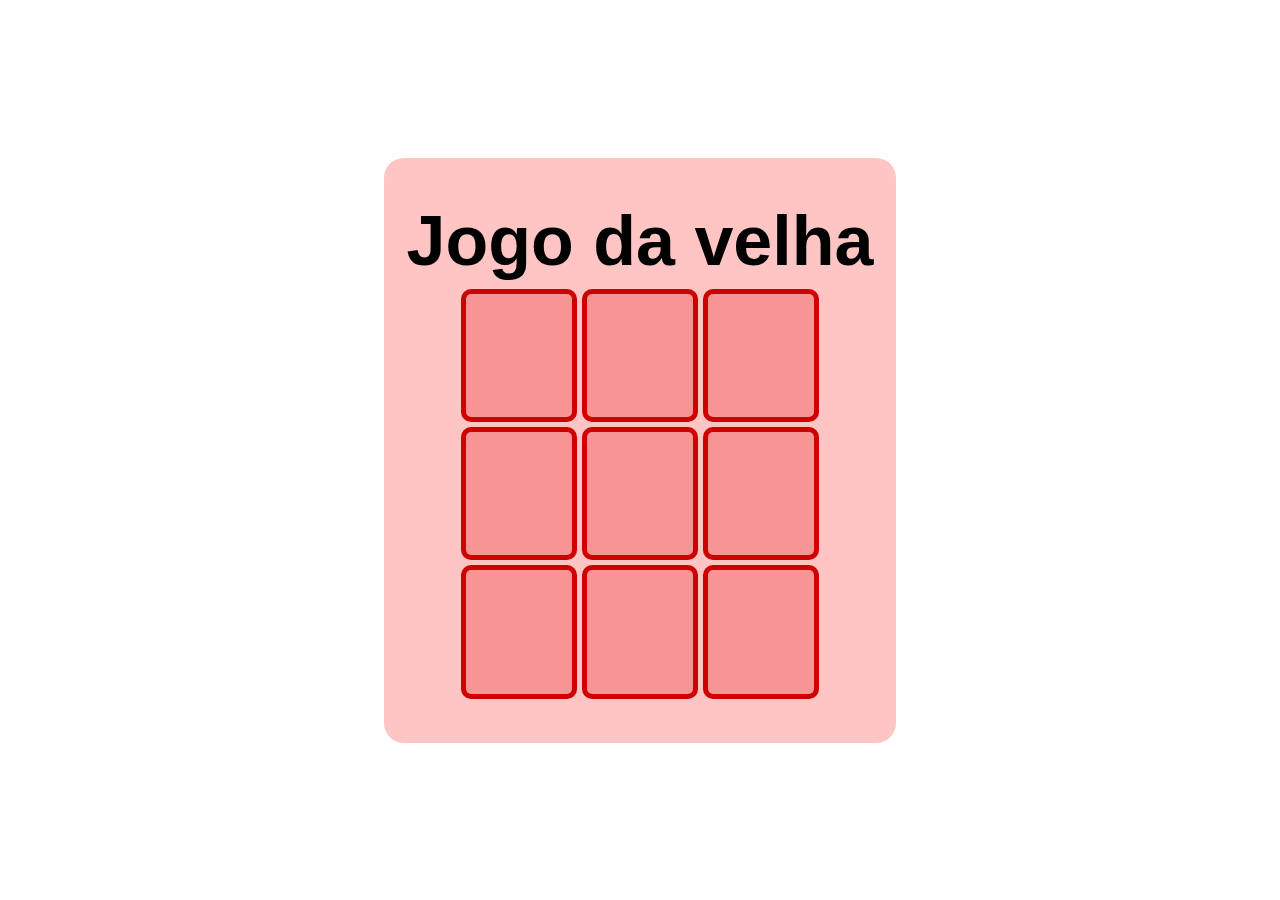
==== index.html @ 23752b8f "Adicionando parte de jogador vs jogador (falta finalizar os botoes e design)" ====
<!DOCTYPE html>
<html lang="en">
<head>
    <meta charset="UTF-8">
    <meta http-equiv="X-UA-Compatible" content="IE=edge">
    <meta name="viewport" content="width=device-width, initial-scale=1.0">
    <link rel="stylesheet" href="style.css">
    <script src="script.js" defer></script>
    <title>Document</title>

</head>
<body>

    <div id="telaReiniciar">
        <div class="containerReiniciar">
            <h1 id="statusJogo"></h1>
            <div class="containerBotoes">
                <button class="botao" id="pararJogar">Parar de jogar</button>
                <button class="botao" id="continuarJogar">Jogar novamente</button>
            </div>
        </div>
    </div>

    <div class="container">
        <div class="titulo">
            <h1>Jogo da velha</h1>
        </div>
    
        <div class="tabuleiro">
            <div class="celula" id="0"></div>
            <div class="celula" id="1"></div>
            <div class="celula" id="2"></div>
            <div class="celula" id="3"></div>
            <div class="celula" id="4"></div>
            <div class="celula" id="5"></div>
            <div class="celula" id="6"></div>
            <div class="celula" id="7"></div>
            <div class="celula" id="8"></div>
    
        </div>
    </div>
    
    
</body>
</html>
---- style.css ----
*{
    padding: 0;
    margin: 0;
    box-sizing: border-box;
}

body{
    width: 100vw;
    height: 100vh;
    display: flex;
    align-items: center;
    justify-content: center;
}

#telaReiniciar{
    height: 100vh;
    width: 100vw;
    opacity: 0.90;
    display: none;
    position: absolute;
    background-color: #000000FF;
}

.containerReiniciar{
    width: 100vw;
    height: 100vh;
    display: flex;
    align-items: center;
    justify-content: center;
    flex-direction: column;
    gap: 35px;
}

#statusJogo{
    width: 90%;
    height: 10%;
    font-size: 100px;
    color: white;
    display: flex;
    align-items: center;
    justify-content: center;
}

.containerBotoes{
    width: 90%;
    height: 30%;
    display: flex;
    align-items: center;
    justify-content: center;
    flex-direction: row;
    gap: 120px;
}

.botao{
    width: 300px;
    height: 150px;
    font-size: 50px;
}

.titulo{
    height: 15%;
    font-family: 'Franklin Gothic Medium', 'Arial Narrow', Arial, sans-serif;
    font-size: 35px;
}
.container{
    width: 40vw;
    height: 65vh;
    display: flex;
    justify-content: center;
    align-items: center;
    flex-direction: column;
    background-color: #ffc5c5;
    border-radius: 20px;
}

.tabuleiro{
    height: 70%;
    width: 70%;
    display: grid;
    grid-gap: 5px;
    grid-template-columns: repeat(3,1fr);
    grid-auto-rows: minmax(100px, 1fr);
    grid-template-areas: 
    'celula1 celula2 celula3'
    'celula4 celula5 celula6'
    'celula7 celula8 celula9';
}
.celula{
    max-width: 100%;
    max-height: 100%;
    border: 2px;
    background-color: #f89494;
    border-radius: 10px;
    border: 5px solid #ce0000;
    display: flex;
    align-items: center;
    justify-content: center;
    font-family: 'Segoe UI', Tahoma, Geneva, Verdana, sans-serif;
    font-size: 5rem;
}

.celula:nth-child(1){
    grid-area: celula1;
}
.celula:nth-child(2){
    grid-area: celula2;
}
.celula:nth-child(3){
    grid-area: celula3;
}
.celula:nth-child(4){
    grid-area: celula4;
}
.celula:nth-child(5){
    grid-area: celula5;
}
.celula:nth-child(6){
    grid-area: celula6;
}
.celula:nth-child(7){
    grid-area: celula7;
}
.celula:nth-child(8){
    grid-area: celula8;
}
.celula:nth-child(9){
    grid-area: celula9;
}
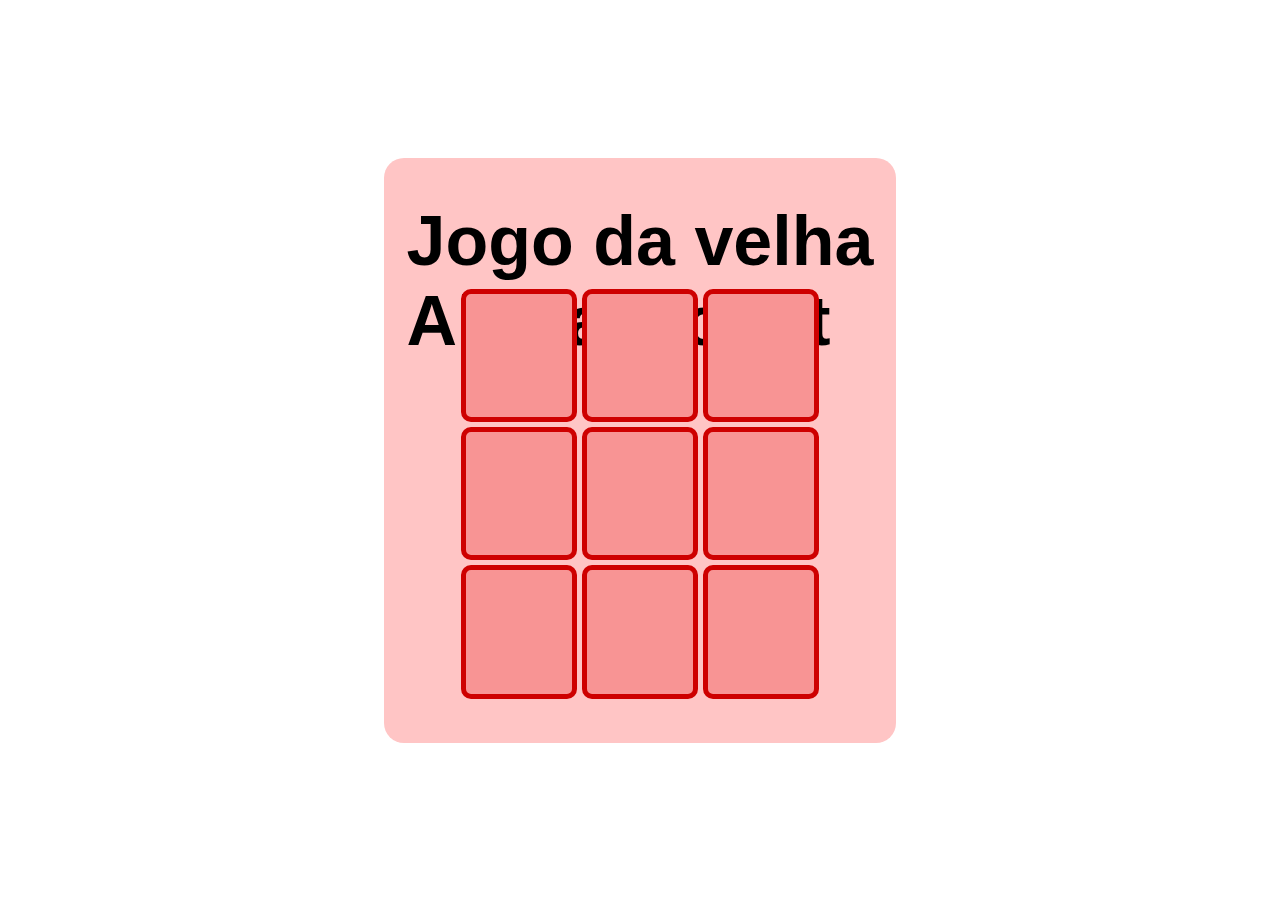
==== commit 3dd539a5: "alteração git h1" ====
--- a/index.html
+++ b/index.html
@@ -24,6 +24,7 @@
     <div class="container">
         <div class="titulo">
             <h1>Jogo da velha</h1>
+            <h1>Alteração git</h1>
         </div>
     
         <div class="tabuleiro">
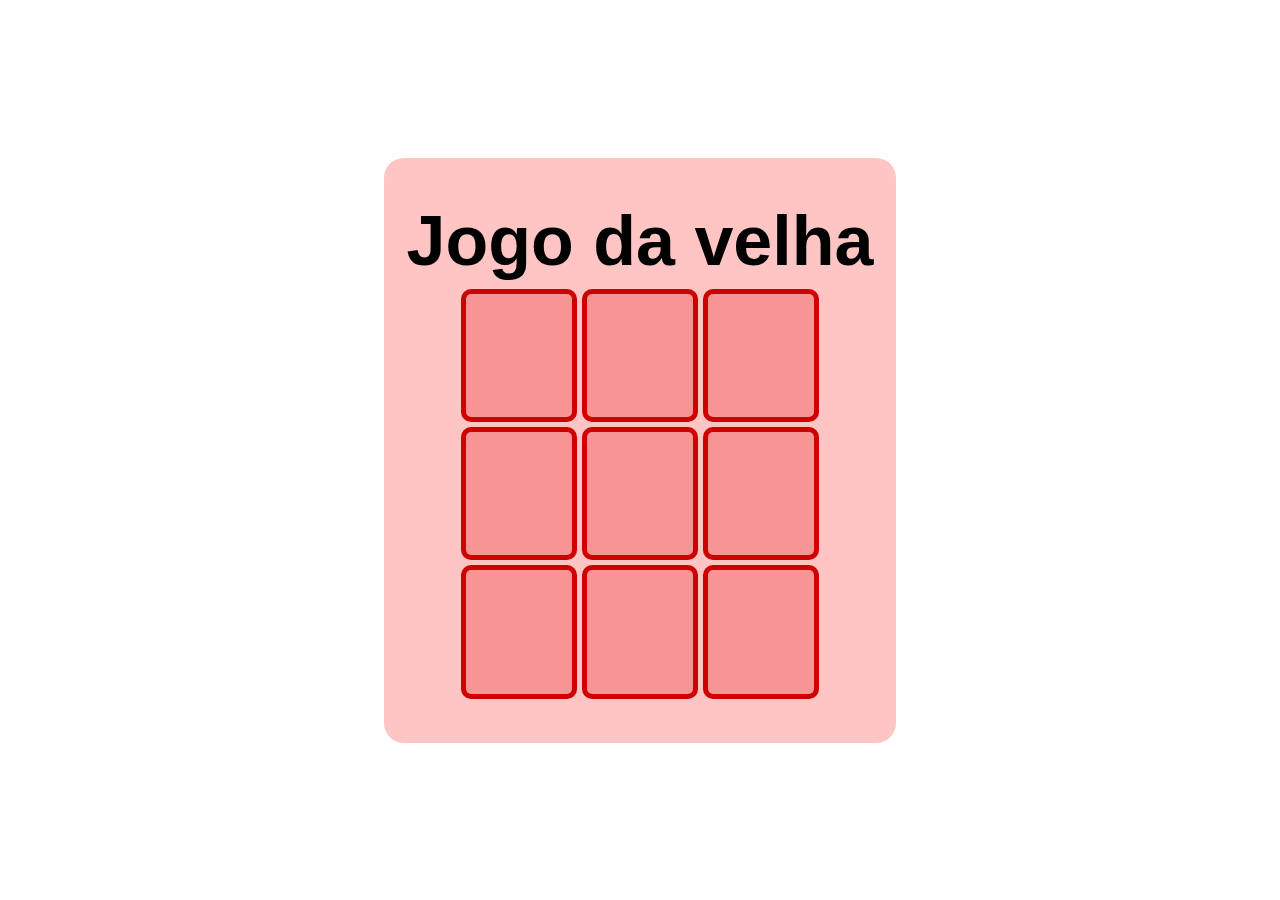
==== commit 7edd15f0: "button jogar novamente" ====
--- a/index.html
+++ b/index.html
@@ -24,7 +24,6 @@
     <div class="container">
         <div class="titulo">
             <h1>Jogo da velha</h1>
-            <h1>Alteração git</h1>
         </div>
     
         <div class="tabuleiro">
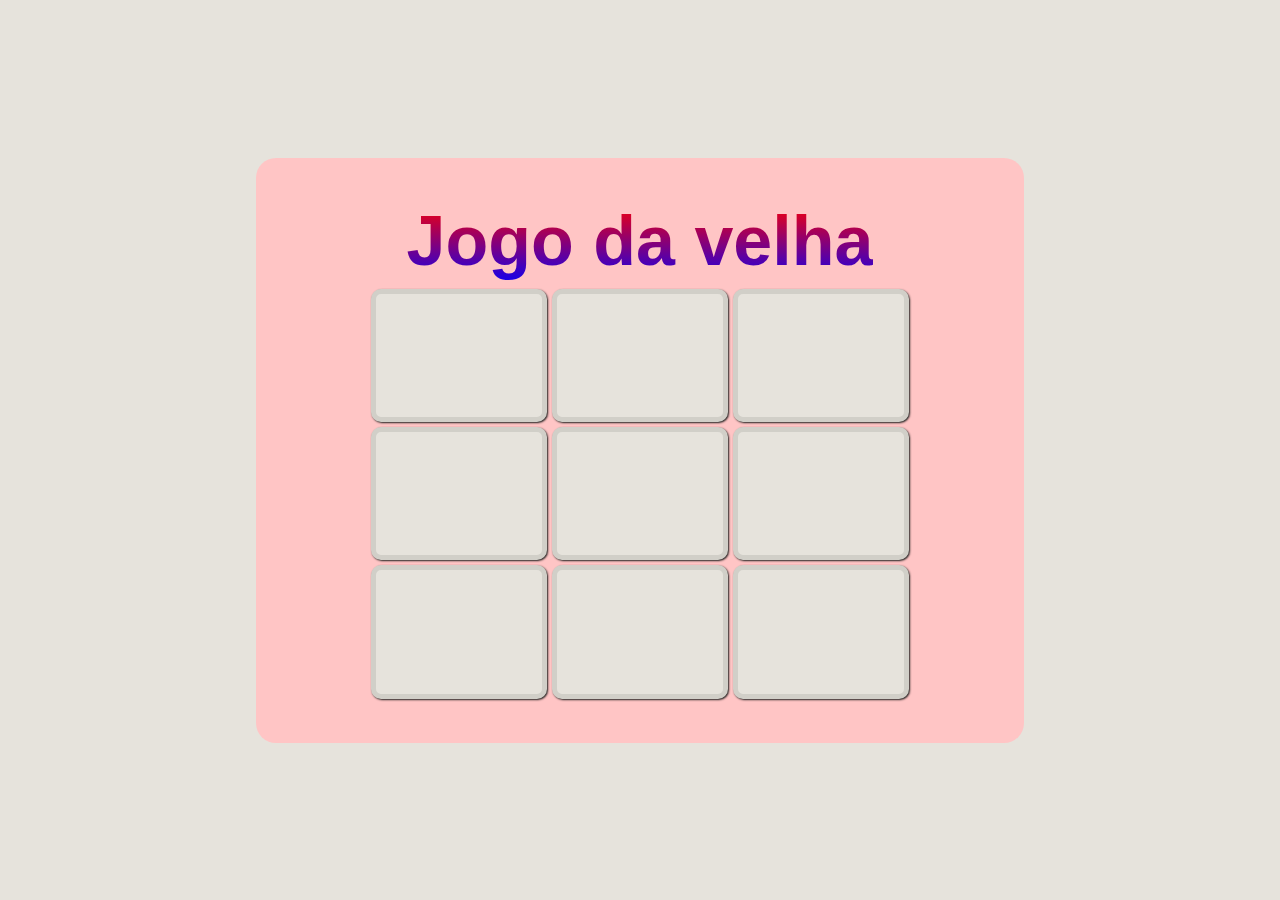
==== commit 2ecda57d: "Fazendo style" ====
--- a/index.html
+++ b/index.html
@@ -1,45 +1,44 @@
 <!DOCTYPE html>
-<html lang="en">
-<head>
-    <meta charset="UTF-8">
-    <meta http-equiv="X-UA-Compatible" content="IE=edge">
-    <meta name="viewport" content="width=device-width, initial-scale=1.0">
-    <link rel="stylesheet" href="style.css">
-    <script src="script.js" defer></script>
-    <title>Document</title>
-
-</head>
-<body>
-
-    <div id="telaReiniciar">
-        <div class="containerReiniciar">
-            <h1 id="statusJogo"></h1>
-            <div class="containerBotoes">
-                <button class="botao" id="pararJogar">Parar de jogar</button>
-                <button class="botao" id="continuarJogar">Jogar novamente</button>
+<html lang="pt-BR">
+    <head>
+        <meta charset="UTF-8" />
+        <meta http-equiv="X-UA-Compatible" content="IE=edge" />
+        <meta name="viewport" content="width=device-width, initial-scale=1.0" />
+        <link rel="stylesheet" href="style.css" />
+        <script src="script.js" defer></script>
+        <title>Document</title>
+    </head>
+    <body>
+        <div id="telaReiniciar">
+            <div class="containerReiniciar">
+                <h1 id="statusJogo"></h1>
+                <div class="containerBotoes">
+                    <button class="botao" id="pararJogar">
+                        Parar de jogar
+                    </button>
+                    <button class="botao" id="continuarJogar">
+                        Jogar novamente
+                    </button>
+                </div>
             </div>
         </div>
-    </div>
 
-    <div class="container">
-        <div class="titulo">
-            <h1>Jogo da velha</h1>
+        <div class="container">
+            <div class="titulo">
+                <h1>Jogo da velha</h1>
+            </div>
+
+            <div class="tabuleiro">
+                <div class="celula" id="0"></div>
+                <div class="celula" id="1"></div>
+                <div class="celula" id="2"></div>
+                <div class="celula" id="3"></div>
+                <div class="celula" id="4"></div>
+                <div class="celula" id="5"></div>
+                <div class="celula" id="6"></div>
+                <div class="celula" id="7"></div>
+                <div class="celula" id="8"></div>
+            </div>
         </div>
-    
-        <div class="tabuleiro">
-            <div class="celula" id="0"></div>
-            <div class="celula" id="1"></div>
-            <div class="celula" id="2"></div>
-            <div class="celula" id="3"></div>
-            <div class="celula" id="4"></div>
-            <div class="celula" id="5"></div>
-            <div class="celula" id="6"></div>
-            <div class="celula" id="7"></div>
-            <div class="celula" id="8"></div>
-    
-        </div>
-    </div>
-    
-    
-</body>
-</html>+    </body>
+</html>
--- a/style.css
+++ b/style.css
@@ -1,27 +1,28 @@
-*{
+* {
     padding: 0;
     margin: 0;
     box-sizing: border-box;
 }
 
-body{
+body {
     width: 100vw;
     height: 100vh;
     display: flex;
     align-items: center;
     justify-content: center;
+    background-color: #e6e3dc;
 }
 
-#telaReiniciar{
+#telaReiniciar {
     height: 100vh;
     width: 100vw;
-    opacity: 0.90;
+    opacity: 0.9;
     display: none;
     position: absolute;
-    background-color: #000000FF;
+    background-color: #000000ff;
 }
 
-.containerReiniciar{
+.containerReiniciar {
     width: 100vw;
     height: 100vh;
     display: flex;
@@ -31,7 +32,7 @@
     gap: 35px;
 }
 
-#statusJogo{
+#statusJogo {
     width: 90%;
     height: 10%;
     font-size: 100px;
@@ -41,7 +42,7 @@
     justify-content: center;
 }
 
-.containerBotoes{
+.containerBotoes {
     width: 90%;
     height: 30%;
     display: flex;
@@ -51,20 +52,23 @@
     gap: 120px;
 }
 
-.botao{
+.botao {
     width: 300px;
     height: 150px;
     font-size: 50px;
 }
 
-.titulo{
+.titulo {
     height: 15%;
-    font-family: 'Franklin Gothic Medium', 'Arial Narrow', Arial, sans-serif;
+    font-family: "Franklin Gothic Medium", "Arial Narrow", Arial, sans-serif;
     font-size: 35px;
+    background-image: linear-gradient(to top, blue, red);
+    -webkit-background-clip: text;
+    -webkit-text-fill-color: transparent;
 }
-.container{
-    width: 40vw;
-    height: 65vh;
+.container {
+    width: 60%;
+    height: 65%;
     display: flex;
     justify-content: center;
     align-items: center;
@@ -73,56 +77,61 @@
     border-radius: 20px;
 }
 
-.tabuleiro{
+.tabuleiro {
     height: 70%;
     width: 70%;
     display: grid;
     grid-gap: 5px;
-    grid-template-columns: repeat(3,1fr);
+    grid-template-columns: repeat(3, 1fr);
     grid-auto-rows: minmax(100px, 1fr);
-    grid-template-areas: 
-    'celula1 celula2 celula3'
-    'celula4 celula5 celula6'
-    'celula7 celula8 celula9';
+    grid-template-areas:
+        "celula1 celula2 celula3"
+        "celula4 celula5 celula6"
+        "celula7 celula8 celula9";
 }
-.celula{
+.celula {
     max-width: 100%;
     max-height: 100%;
     border: 2px;
-    background-color: #f89494;
+    background-color: #e6e3dc;
     border-radius: 10px;
-    border: 5px solid #ce0000;
+    border: 5px solid #d1cfc8;
     display: flex;
     align-items: center;
     justify-content: center;
-    font-family: 'Segoe UI', Tahoma, Geneva, Verdana, sans-serif;
+    font-family: "Segoe UI", Tahoma, Geneva, Verdana, sans-serif;
     font-size: 5rem;
+    box-shadow: 1px 1px 2px #222221;
 }
 
-.celula:nth-child(1){
+.celula:hover {
+    box-shadow: 3px 3px 4px #222221;
+}
+
+.celula:nth-child(1) {
     grid-area: celula1;
 }
-.celula:nth-child(2){
+.celula:nth-child(2) {
     grid-area: celula2;
 }
-.celula:nth-child(3){
+.celula:nth-child(3) {
     grid-area: celula3;
 }
-.celula:nth-child(4){
+.celula:nth-child(4) {
     grid-area: celula4;
 }
-.celula:nth-child(5){
+.celula:nth-child(5) {
     grid-area: celula5;
 }
-.celula:nth-child(6){
+.celula:nth-child(6) {
     grid-area: celula6;
 }
-.celula:nth-child(7){
+.celula:nth-child(7) {
     grid-area: celula7;
 }
-.celula:nth-child(8){
+.celula:nth-child(8) {
     grid-area: celula8;
 }
-.celula:nth-child(9){
+.celula:nth-child(9) {
     grid-area: celula9;
-}+}
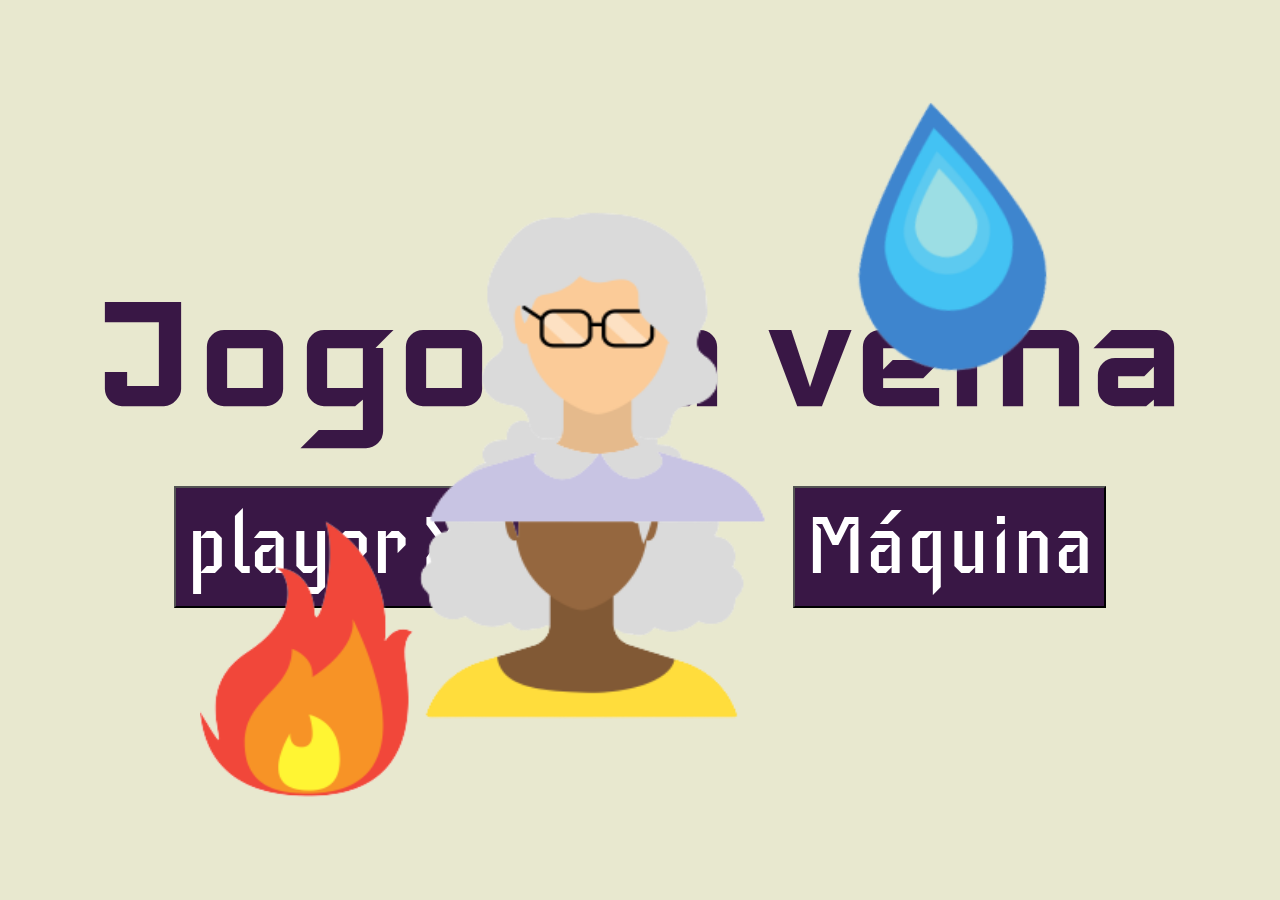
==== commit dd8d2f93: "Tentando fazer jogador X maquina e arrumando alguns detalhes" ====
--- a/index.html
+++ b/index.html
@@ -4,41 +4,36 @@
         <meta charset="UTF-8" />
         <meta http-equiv="X-UA-Compatible" content="IE=edge" />
         <meta name="viewport" content="width=device-width, initial-scale=1.0" />
-        <link rel="stylesheet" href="style.css" />
-        <script src="script.js" defer></script>
-        <title>Document</title>
+        
+        <link rel="stylesheet" href="styleInicio.css">
+
+        <link rel="preconnect" href="https://fonts.googleapis.com">
+        <link rel="preconnect" href="https://fonts.gstatic.com" crossorigin>
+
+        <link href="https://fonts.googleapis.com/css2?family=Iceberg&family=Iceland&family=Roboto&display=swap" rel="stylesheet">
+
+        <script src="script2.js"></script>
+
+
+        <title>Jogo da velha</title>
     </head>
+
     <body>
-        <div id="telaReiniciar">
-            <div class="containerReiniciar">
-                <h1 id="statusJogo"></h1>
-                <div class="containerBotoes">
-                    <button class="botao" id="pararJogar">
-                        Parar de jogar
-                    </button>
-                    <button class="botao" id="continuarJogar">
-                        Jogar novamente
-                    </button>
-                </div>
+        <main>
+            <img class="water" src="img/water.png" alt="">
+       
+            <img class="velha1" src="img/velha1.png" alt="">
+
+            <h1>Jogo da velha</h1>
+            <div>
+                <button onclick="javascript:window.location.href ='./jogadores/jogadorXjogador.html'">player X player</button>
+                <button onclick="javascript:window.location.href ='./maquina/maquinaXjogador.html'">Máquina</button>
             </div>
-        </div>
+            
+            <img class="fire" src="img/fire.png" alt="">
+            <img class="velha2" src="img/velha2.png" alt="">
+        </main>
+        
+    </body>
 
-        <div class="container">
-            <div class="titulo">
-                <h1>Jogo da velha</h1>
-            </div>
-
-            <div class="tabuleiro">
-                <div class="celula" id="0"></div>
-                <div class="celula" id="1"></div>
-                <div class="celula" id="2"></div>
-                <div class="celula" id="3"></div>
-                <div class="celula" id="4"></div>
-                <div class="celula" id="5"></div>
-                <div class="celula" id="6"></div>
-                <div class="celula" id="7"></div>
-                <div class="celula" id="8"></div>
-            </div>
-        </div>
-    </body>
 </html>
--- a/styleInicio.css
+++ b/styleInicio.css
@@ -0,0 +1,78 @@
+* {
+    padding: 0;
+    margin: 0;
+    box-sizing: border-box;
+}
+
+body{
+    width: 100vw;
+    height: 100vh;
+    background-color: #E8E8CF;
+    display: flex;
+    align-items: center;
+    justify-content: center;
+   user-select: none;
+}
+
+h1{
+    font-size: 200px;
+    font-family: 'Iceland', cursive;
+    color: #391745;
+}
+
+div{
+    height: 200px;
+    display: flex;
+    align-items: center;
+    justify-content: center;
+    gap: 80px;
+ 
+}
+
+button{
+    padding: 10px;
+    font-size: 80px;
+    font-family: 'Iceberg', cursive;
+    color: white;
+    background-color: #391745;
+}
+
+button:hover{
+    -webkit-box-shadow: 12px 12px 29px rgb(65, 65, 65);
+}
+
+img{
+    position: absolute;
+    -webkit-user-drag: none;
+}
+
+.water{
+    width: 250px;
+    height: 320px;
+    top: 70px;
+    right: 200px;
+}
+
+.fire{
+    width: 220px;
+    height: 320px;
+    bottom: 70px;
+    left: 200px;
+}
+
+.velha1{
+    width: 400px;
+    height: 450px;
+    position: absolute;
+    top: 350px;
+    left: 400px;
+}
+
+.velha2{
+    width: 400px;
+    height: 450px;
+    position: absolute;
+    right: 500px;
+    bottom: 300px;
+
+}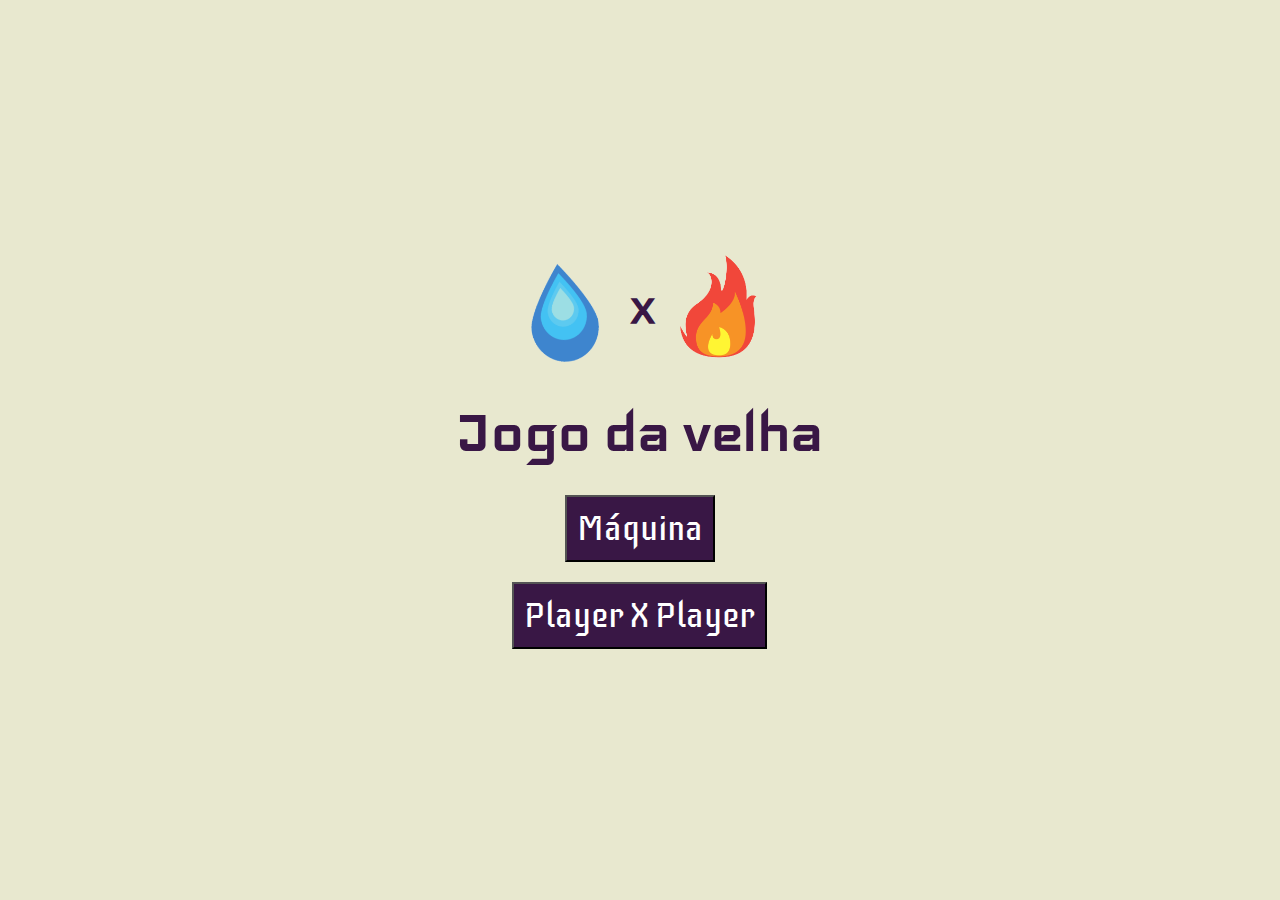
==== commit df56ecd3: "design tela de início e responsividade" ====
--- a/index.html
+++ b/index.html
@@ -12,26 +12,28 @@
 
         <link href="https://fonts.googleapis.com/css2?family=Iceberg&family=Iceland&family=Roboto&display=swap" rel="stylesheet">
 
-        <script src="script2.js"></script>
-
+        <!-- <script src="script2.js"></script> -->
 
         <title>Jogo da velha</title>
     </head>
 
     <body>
         <main>
-            <img class="water" src="img/water.png" alt="">
-       
-            <img class="velha1" src="img/velha1.png" alt="">
+
+            <div class="icons">
+                <img class="water" src="img/water.png" alt="">
+                <h2>X</h2>
+                <!-- <img class="versus" src="img/player-versus-player.png" alt=""> -->
+                <img class="fire" src="img/fire.png" alt="">
+            </div>
 
             <h1>Jogo da velha</h1>
-            <div>
-                <button onclick="javascript:window.location.href ='./jogadores/jogadorXjogador.html'">player X player</button>
+
+            <div class="buttons">
                 <button onclick="javascript:window.location.href ='./maquina/maquinaXjogador.html'">Máquina</button>
+                <button onclick="javascript:window.location.href ='./jogadores/jogadorXjogador.html'">Player X Player</button>
             </div>
             
-            <img class="fire" src="img/fire.png" alt="">
-            <img class="velha2" src="img/velha2.png" alt="">
         </main>
         
     </body>
--- a/styleInicio.css
+++ b/styleInicio.css
@@ -11,27 +11,64 @@
     display: flex;
     align-items: center;
     justify-content: center;
-   user-select: none;
+    user-select: none;
+}
+
+.icons {
+    display: flex;
+    /* flex-direction: row; */
+    align-items: center;
+    justify-content: space-between;    
+    /* gap: 20px; */
+
+}
+
+.water{
+    margin-left: 130px;
+    max-width: 150px;
+    max-height: 200px;
+    /* top: 70px;
+    right: 200px; */
+}
+
+.fire{
+    margin-right: 130px;
+    max-width: 150px;
+    max-height: 200px;
+    /* bottom: 70px;
+    left: 200px; */
+}
+
+h2 {
+    font-size: 4rem;
+    font-family: 'Iceland', cursive;
+    color: #391745;
+    /* margin-right: 10px; */
 }
 
 h1{
-    font-size: 200px;
+    font-size: 8.5rem;
     font-family: 'Iceland', cursive;
     color: #391745;
-}
-
-div{
-    height: 200px;
     display: flex;
     align-items: center;
     justify-content: center;
-    gap: 80px;
- 
+    margin-bottom: 40px;
+}
+
+
+.buttons{
+    /* height: 200px; */
+    display: flex;
+    align-items: center;
+    justify-content: center;
+    flex-direction: column;
+    gap: 20px;
 }
 
 button{
     padding: 10px;
-    font-size: 80px;
+    font-size: 3.7rem;
     font-family: 'Iceberg', cursive;
     color: white;
     background-color: #391745;
@@ -41,38 +78,70 @@
     -webkit-box-shadow: 12px 12px 29px rgb(65, 65, 65);
 }
 
-img{
-    position: absolute;
-    -webkit-user-drag: none;
-}
 
-.water{
-    width: 250px;
-    height: 320px;
-    top: 70px;
-    right: 200px;
-}
+@media (max-width: 1900px) {
 
-.fire{
-    width: 220px;
-    height: 320px;
-    bottom: 70px;
-    left: 200px;
-}
+    body {
+        width: 100vw;
+        height: 100vh;
+        display: flex;
+        justify-content: center;
+        align-items: center;
+    }
 
-.velha1{
-    width: 400px;
-    height: 450px;
-    position: absolute;
-    top: 350px;
-    left: 400px;
-}
+    .icons {
+        display: flex;
+        align-items: center;
+        justify-content: space-between;    
+    }
 
-.velha2{
-    width: 400px;
-    height: 450px;
-    position: absolute;
-    right: 500px;
-    bottom: 300px;
+    .water{
+        max-width: 90px;
+        max-height: 120px;
+    }
+    
+    .fire{
+        max-width: 90px;
+        max-height: 120px;
+    }
+
+    .icons h2 {
+        font-size: 3rem;
+        margin-left: 20px;
+        margin-right: 25px;
+    }
+
+    h1{
+        font-size: 4.2rem;
+        /* width: 300px; */
+
+        display: flex;
+        justify-content: center;
+        align-items: center;
+
+        margin-top: 30px;
+        margin-bottom: 30px;
+
+    }
+
+    .buttons{
+        display: flex;
+        align-items: center;
+        justify-content: center;
+        flex-direction: column;
+        gap: 20px;
+    }
+    
+    button{
+        /* padding: 10px; */
+        font-size: 2.2rem;
+        font-family: 'Iceberg', cursive;
+        color: white;
+        background-color: #391745;
+    }
+
+    button:hover{
+        -webkit-box-shadow: 6px 6px 14px rgb(65, 65, 65);
+    }
 
 }